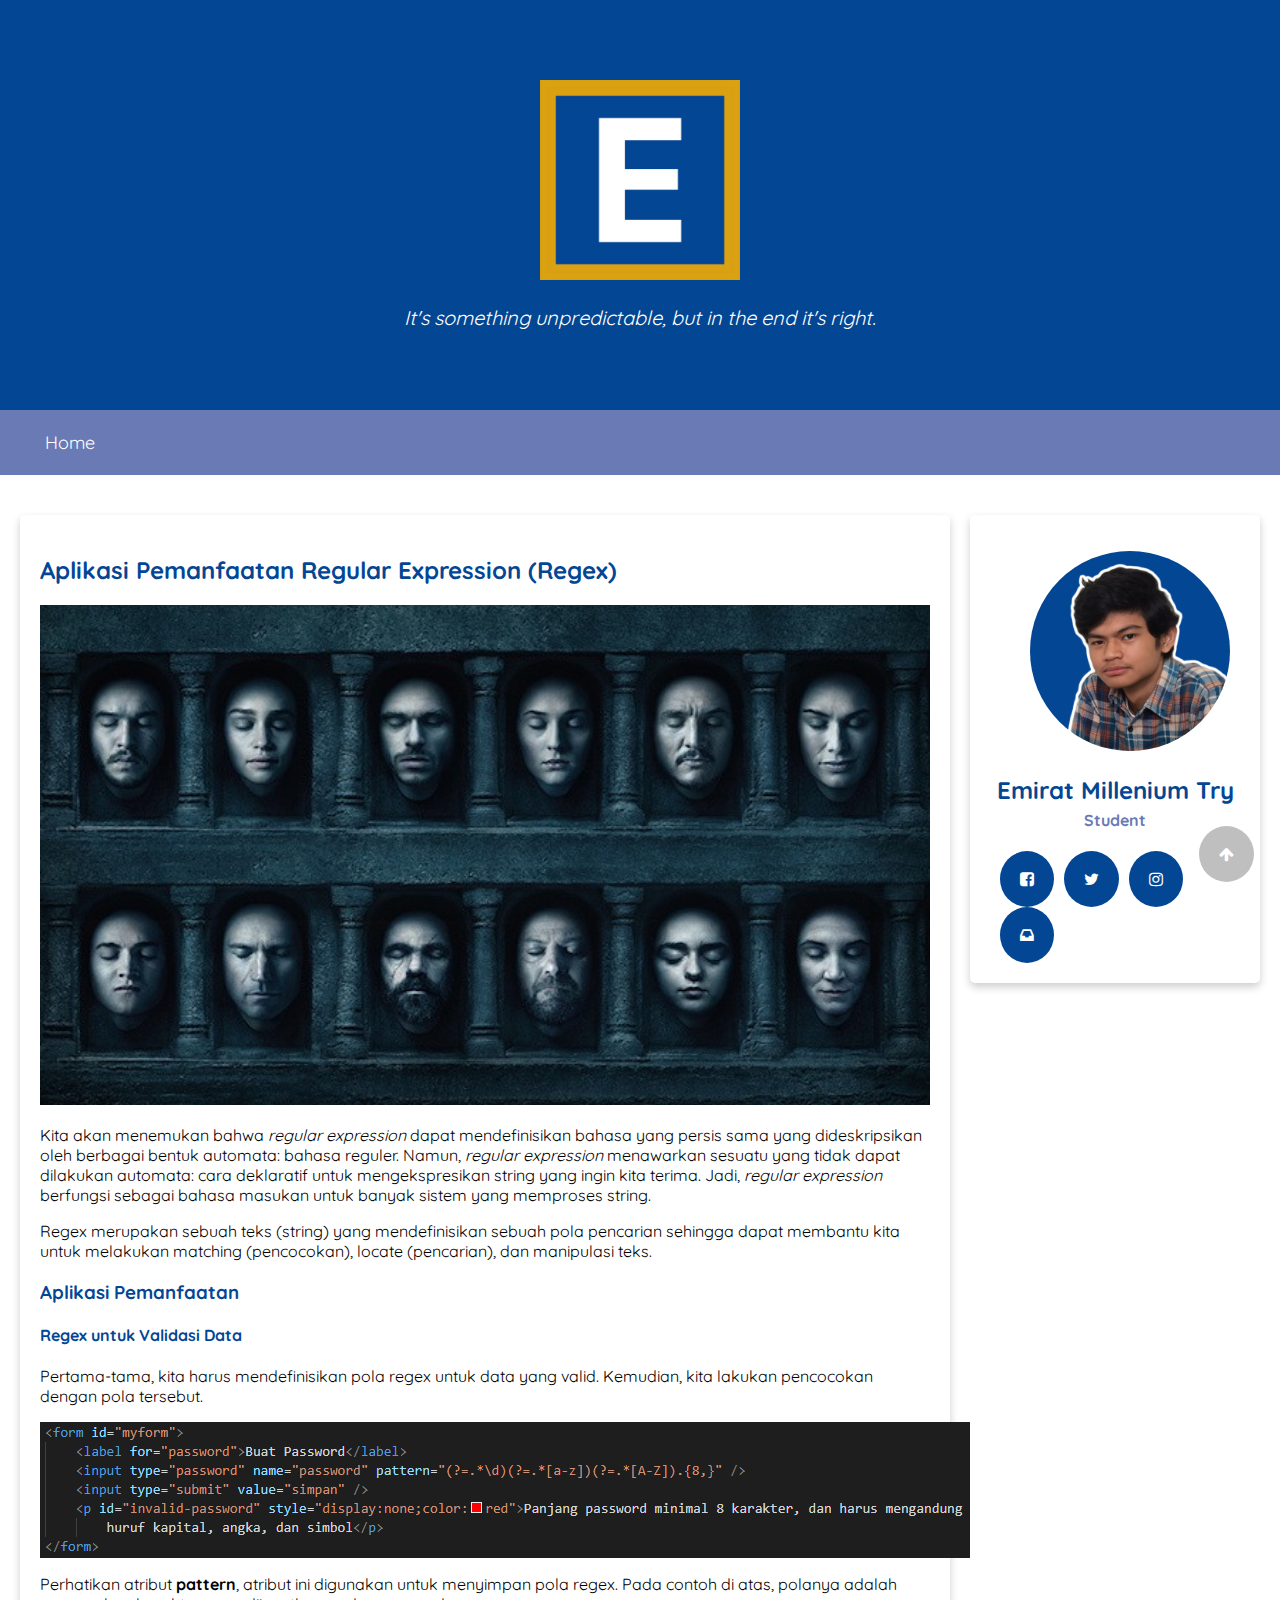
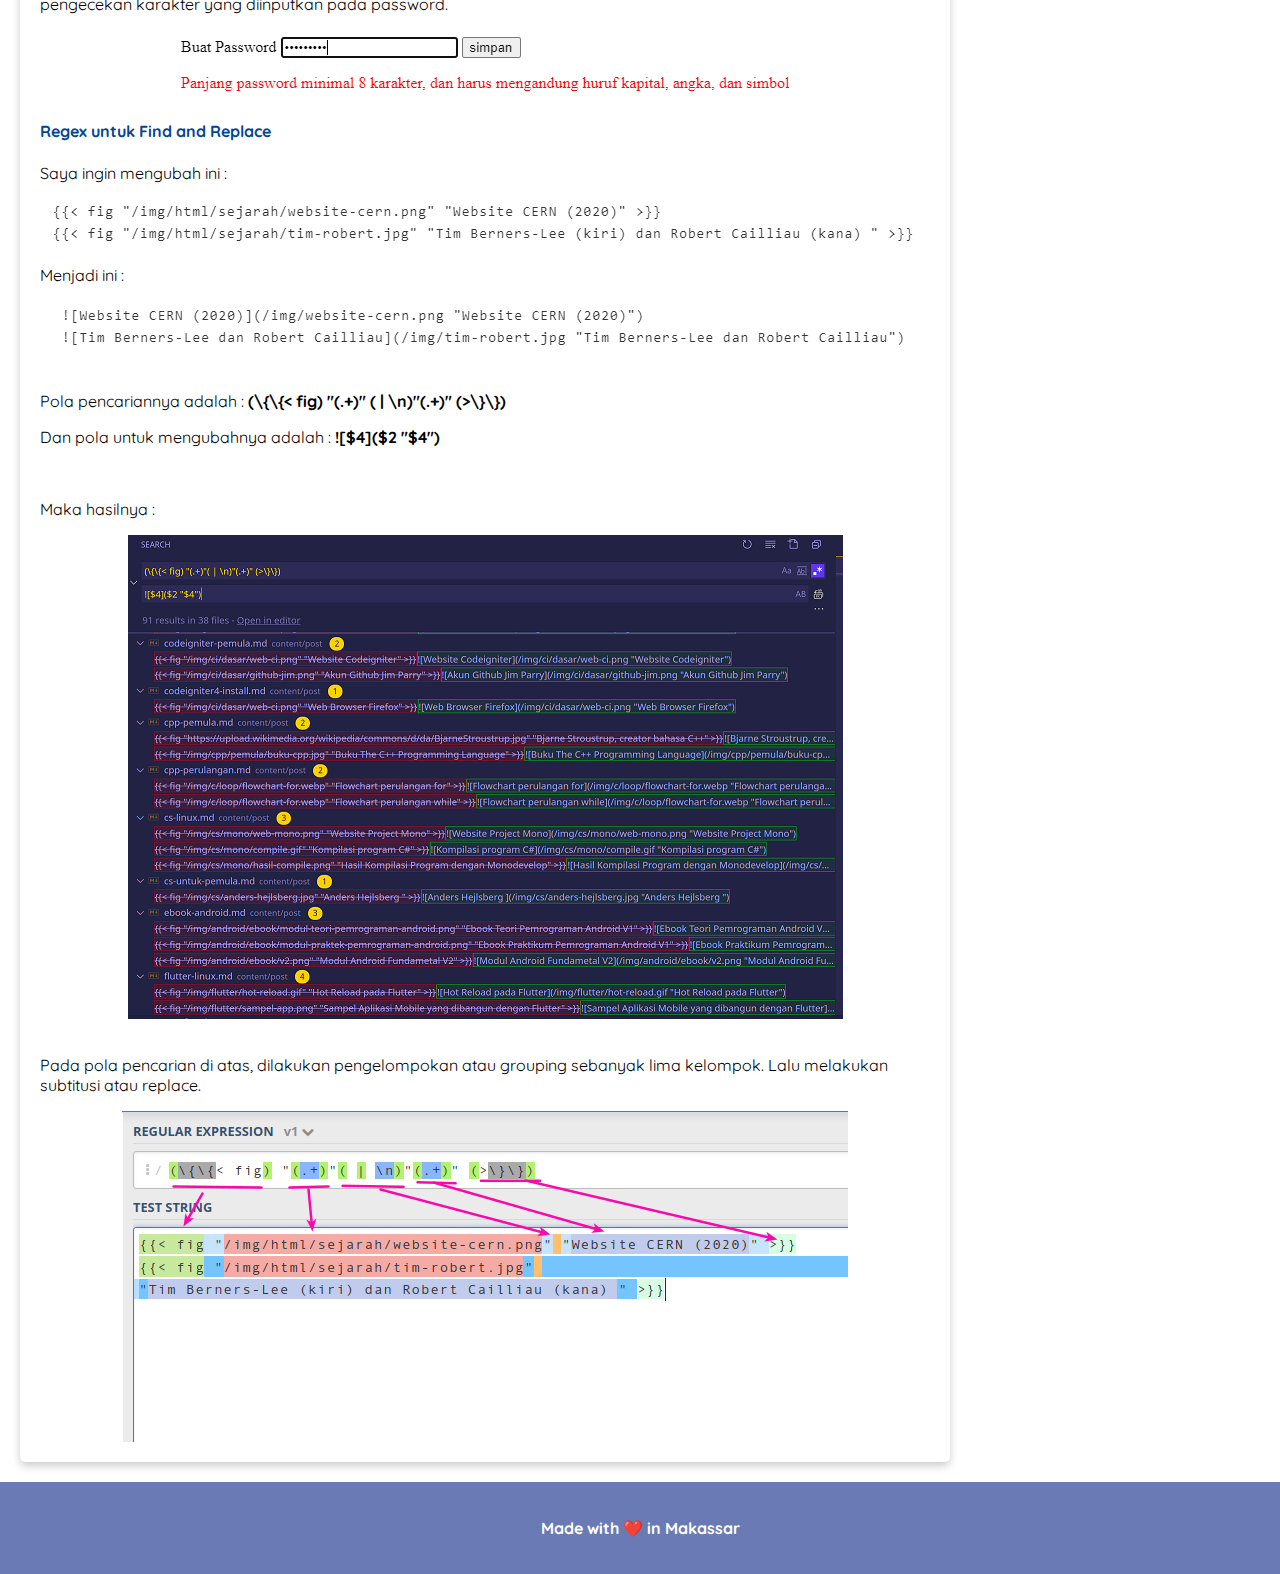
==== article/aplikasi-pemanfaatan-regular-expression-regex/index.html @ 3b196751 "aplikasi-pemanfaatan-regular-expression-regex" ====
<!DOCTYPE html>
<html lang="en">

<head>
    <meta charset="UTF-8" />
    <meta name="viewport" content="width=device-width, initial-scale=1.0" />
    <link rel="shortcut icon" href="/favicon.ico" type="image/x-icon" />
    <link rel="icon" href="/favicon.ico" type="image/x-icon" />
    <link rel="stylesheet" href="/style.css" />
    <link rel="stylesheet" href="https://cdnjs.cloudflare.com/ajax/libs/font-awesome/4.7.0/css/font-awesome.min.css" />
    <script src="https://ajax.googleapis.com/ajax/libs/jquery/3.5.1/jquery.min.js"></script>
    <script src="/script.js"></script>
    <title>Aplikasi Pemanfaatan Regular Expression (Regex) | EmiratZ</title>
</head>

<body>
    <header>
        <div class="jumbotron">

            <figure>
                <img src="/assets/image/logo.png" />
            </figure>
            <p><i>It's something unpredictable, but in the end it's right.</i></p>
        </div>
        <nav>
            <ul>
                <li><a href="/">Home</a></li>
            </ul>
        </nav>
    </header>

    <main>
        <div id="content">
            <article id="aplikasi-pemanfaatan-regular-expression-regex" class="card">
                <h2>Aplikasi Pemanfaatan Regular Expression (Regex)</h2>
                <img src="/assets/image/regex.jpeg" class="featured-image" alt="regex" />

                <p>
                    Kita akan menemukan bahwa <i>regular expression</i> dapat mendefinisikan bahasa yang persis sama
                    yang
                    dideskripsikan oleh berbagai bentuk automata: bahasa reguler. Namun, <i>regular expression</i>
                    menawarkan
                    sesuatu yang tidak dapat dilakukan automata: cara deklaratif untuk mengekspresikan string yang ingin
                    kita terima. Jadi, <i>regular expression</i> berfungsi sebagai bahasa masukan untuk banyak sistem
                    yang
                    memproses string.
                </p>

                <p>
                    Regex merupakan sebuah teks (string) yang mendefinisikan sebuah pola pencarian sehingga dapat
                    membantu kita untuk melakukan matching (pencocokan), locate (pencarian), dan manipulasi teks.
                </p>

                <h3>Aplikasi Pemanfaatan</h3>

                <h4>Regex untuk Validasi Data</h4>

                <p>
                    Pertama-tama, kita harus mendefinisikan pola regex untuk data yang valid. Kemudian, kita lakukan
                    pencocokan dengan pola tersebut.
                </p>

                <img src="/assets/image/regex1.png" alt="" class="article-image">

                <p>
                    Perhatikan atribut <strong>pattern</strong>, atribut ini digunakan untuk menyimpan pola regex. Pada
                    contoh di atas,
                    polanya adalah pengecekan karakter yang diinputkan pada password.
                </p>

                <img src="/assets/image/regex2.png" alt="" class="article-image">

                <h4>Regex untuk Find and Replace</h4>

                <p>
                    Saya ingin mengubah ini :
                </p>

                <img src="/assets/image/regex3.png" alt="" class="article-image">

                <p>
                    Menjadi ini :
                </p>

                <img src="/assets/image/regex4.png" alt="" class="article-image">

                <br>

                <p>
                    Pola pencariannya adalah : <strong>(\{\{< fig) "(.+)" ( | \n)"(.+)" (>\}\})</strong>
                </p>

                <p>
                    Dan pola untuk mengubahnya adalah : <strong>![$4]($2 "$4")</strong>
                </p>
                <br>
                <p>
                    Maka hasilnya :
                </p>

                <img src="/assets/image/regex7.png" alt="" class="article-image">
                <br>
                <p>
                    Pada pola pencarian di atas, dilakukan pengelompokan atau grouping sebanyak lima kelompok. Lalu
                    melakukan subtitusi atau replace.
                </p>

                <img src="/assets/image/regex8.png" alt="" class="article-image">
            </article>
        </div>

        <aside>
            <article class="profile card">
                <header>
                    <figure>
                        <img src="/assets/image/ppweb.jpg" />
                    </figure>
                    <h2 style="margin-bottom: 0;">Emirat Millenium Try</h2>
                    <h4 style="color: #6a7ab5; margin-top: 5px;">
                        Student</h4>
                </header>
                <social>
                    <a href="https://www.facebook.com/emirat8/" class="fa fa-facebook-square"></a>
                    <a href="https://twitter.com/emirat8" class="fa fa-twitter"></a>
                    <a href="https://www.instagram.com/emirat8/" class="fa fa-instagram"></a>
                    <a href="mailto:emirat.millenium@yahoo.co.id" class="fa fa-inbox"></a>
                </social>
            </article>
        </aside>
        <a href="#top" onclick="scrollToTop();return false"><i class="fa fa-arrow-up"></i></a>
    </main>
    <footer>
        <p>Made with ❤️ in Makassar</p>
    </footer>
</body>

</html>
---- style.css ----
@import url("https://fonts.googleapis.com/css?family=Quicksand:400,700&display=swap");

* {
  box-sizing: border-box;
}

body {
  font-family: "Quicksand", sans-serif;
  margin: 0;
  padding: 0;
}

header {
  display: inline;
}

h2,
h3, h4 {
  color: #034694;
}

.card {
  box-shadow: 0 4px 8px 0 rgba(0, 0, 0, 0.2);
  border-radius: 5px;
  padding: 20px;
  margin-top: 20px;
}

.featured-image {
  width: 100%;
  max-height: 500px;
  object-fit: cover;
  object-position: center;
}

.article-image {
  display: block; 
  margin-left: auto; 
  margin-right: auto;
}

.profile header {
  text-align: center;
}

.profile img {
  width: 200px;
  border-radius: 50%;
}

.jumbotron {
  font-size: 20px;
  padding: 60px;
  background-color: #034694;
  text-align: center;
  color: white;
}

.jumbotron img {
  max-height: 200px;
}

nav {
  background-color: #6a7ab5;
  padding: 5px;
  position: sticky;
  top: 0;
}

nav a {
  font-size: 18px;
  font-weight: 400;
  text-decoration: none;
  color: white;
}

nav a:hover {
  font-weight: bold;
}

nav li {
  display: inline;
  list-style-type: none;
  margin-right: 20px;
}

main {
  padding: 20px;
  overflow: auto;
}

footer {
  padding: 20px;
  color: white;
  background-color: #6a7ab5;
  text-align: center;
  font-weight: bold;
}

#content {
  float: left;
  width: 75%;
}

aside {
  float: right;
  width: 25%;
  padding-left: 20px;
}

aside article section table tr th {
  text-align: left;
}

/* Style all font awesome icons */
aside article social {
  display: table;
  margin : auto;
}

.fa {
  margin-left: 10px;
  padding: 20px;
  font-size: 30px;
  text-decoration: none;
  border-radius: 50%;
}

/* Add a hover effect if you want */
.fa:hover {
  opacity: 0.7;
}

/* Set a specific color for each brand */

.fa-facebook-square {
  background: #034694;
  color: white;
}

.fa-twitter {
  background: #034694;
  color: white;
}

.fa-instagram {
  background: #034694;
  color: white;
}

.fa-inbox {
  background: #034694;
  color: white;
}

.fa-arrow-up {
  opacity: 0.5;
  right: 2%;
  bottom: 2%;
  position: fixed;
  float: right;
  background: grey;
  color: white;
}

.fa-arrow-up:hover {
  opacity: 0.2;
}

main div article readmore {
  text-align: right;
}

@media screen and (max-width: 1024px) {
  #content,
  aside {
    width: 100%;
    padding: 0;
  }
}
@media screen and (max-width: 1000px) {
  .article-image{
    width: 100%;
  }
}

@media screen and (max-width: 320px) {
  .fa {
    margin-left: 5px;
  }
}
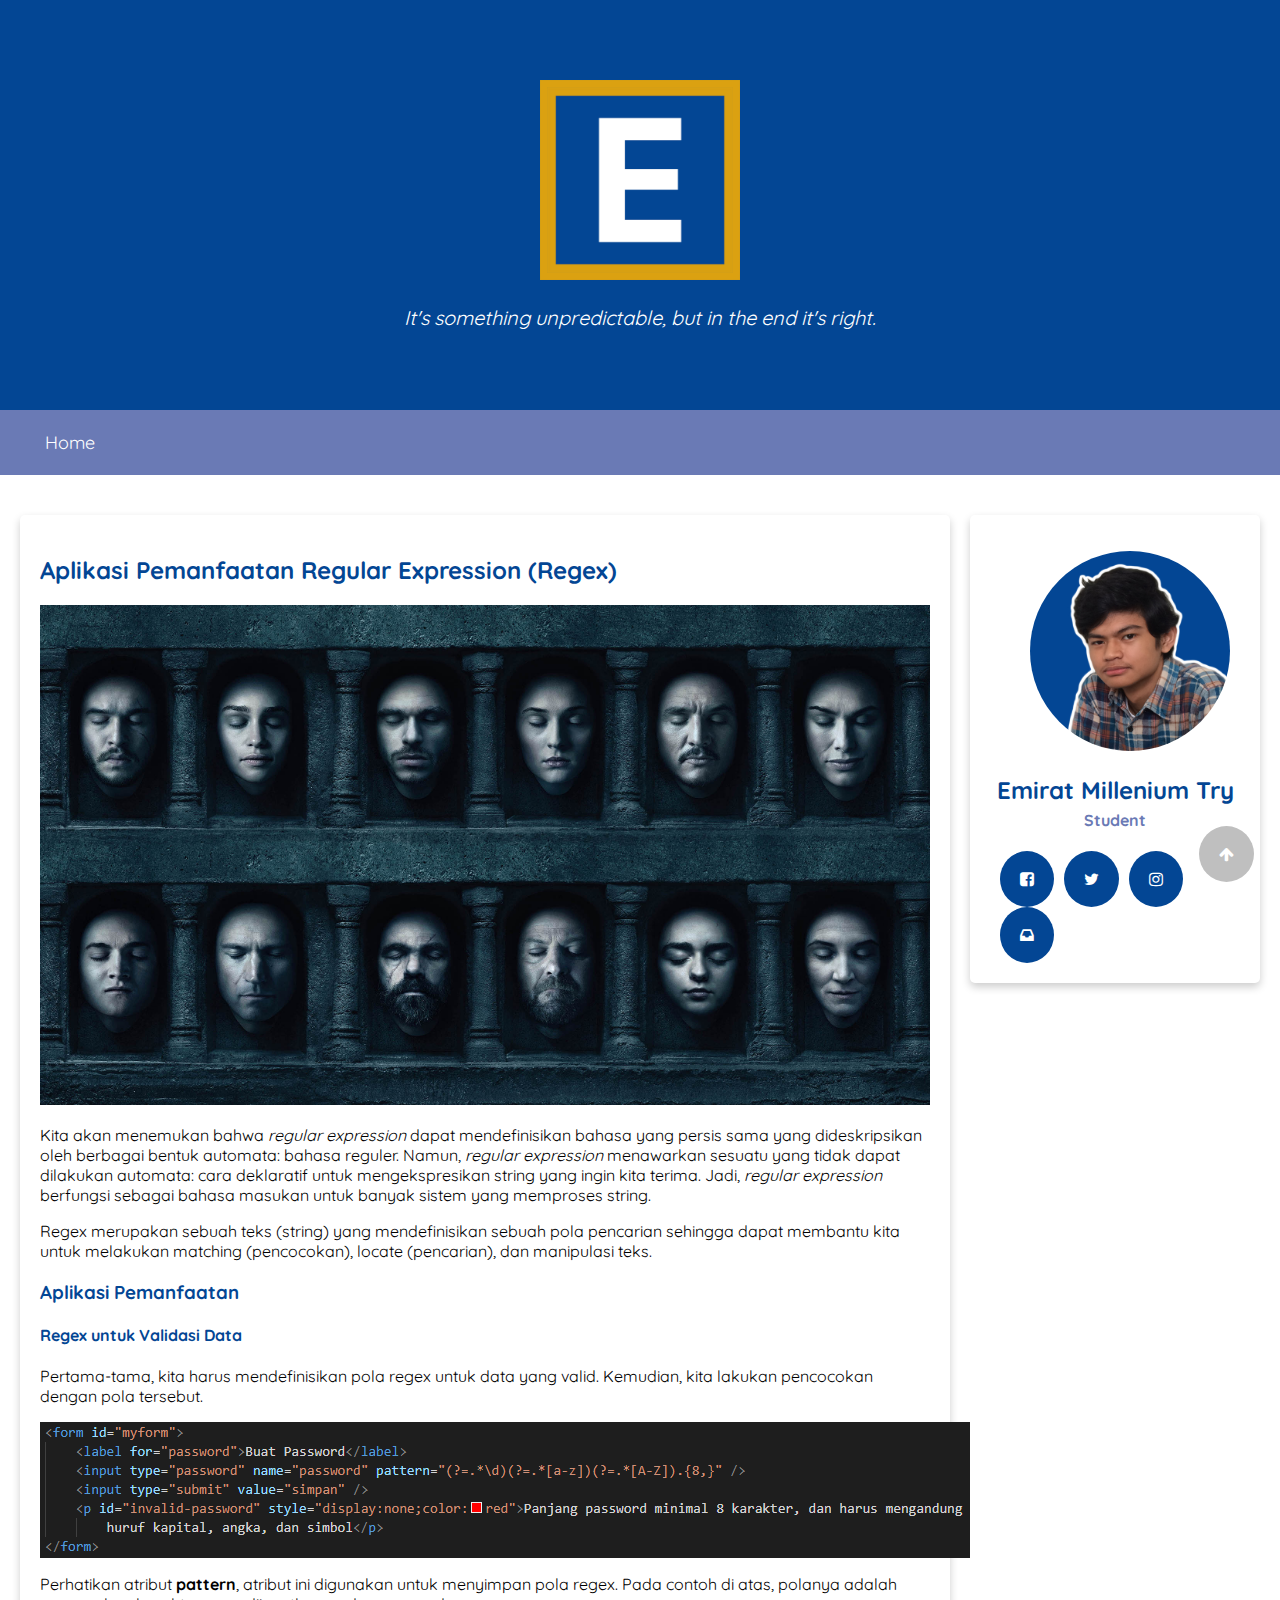
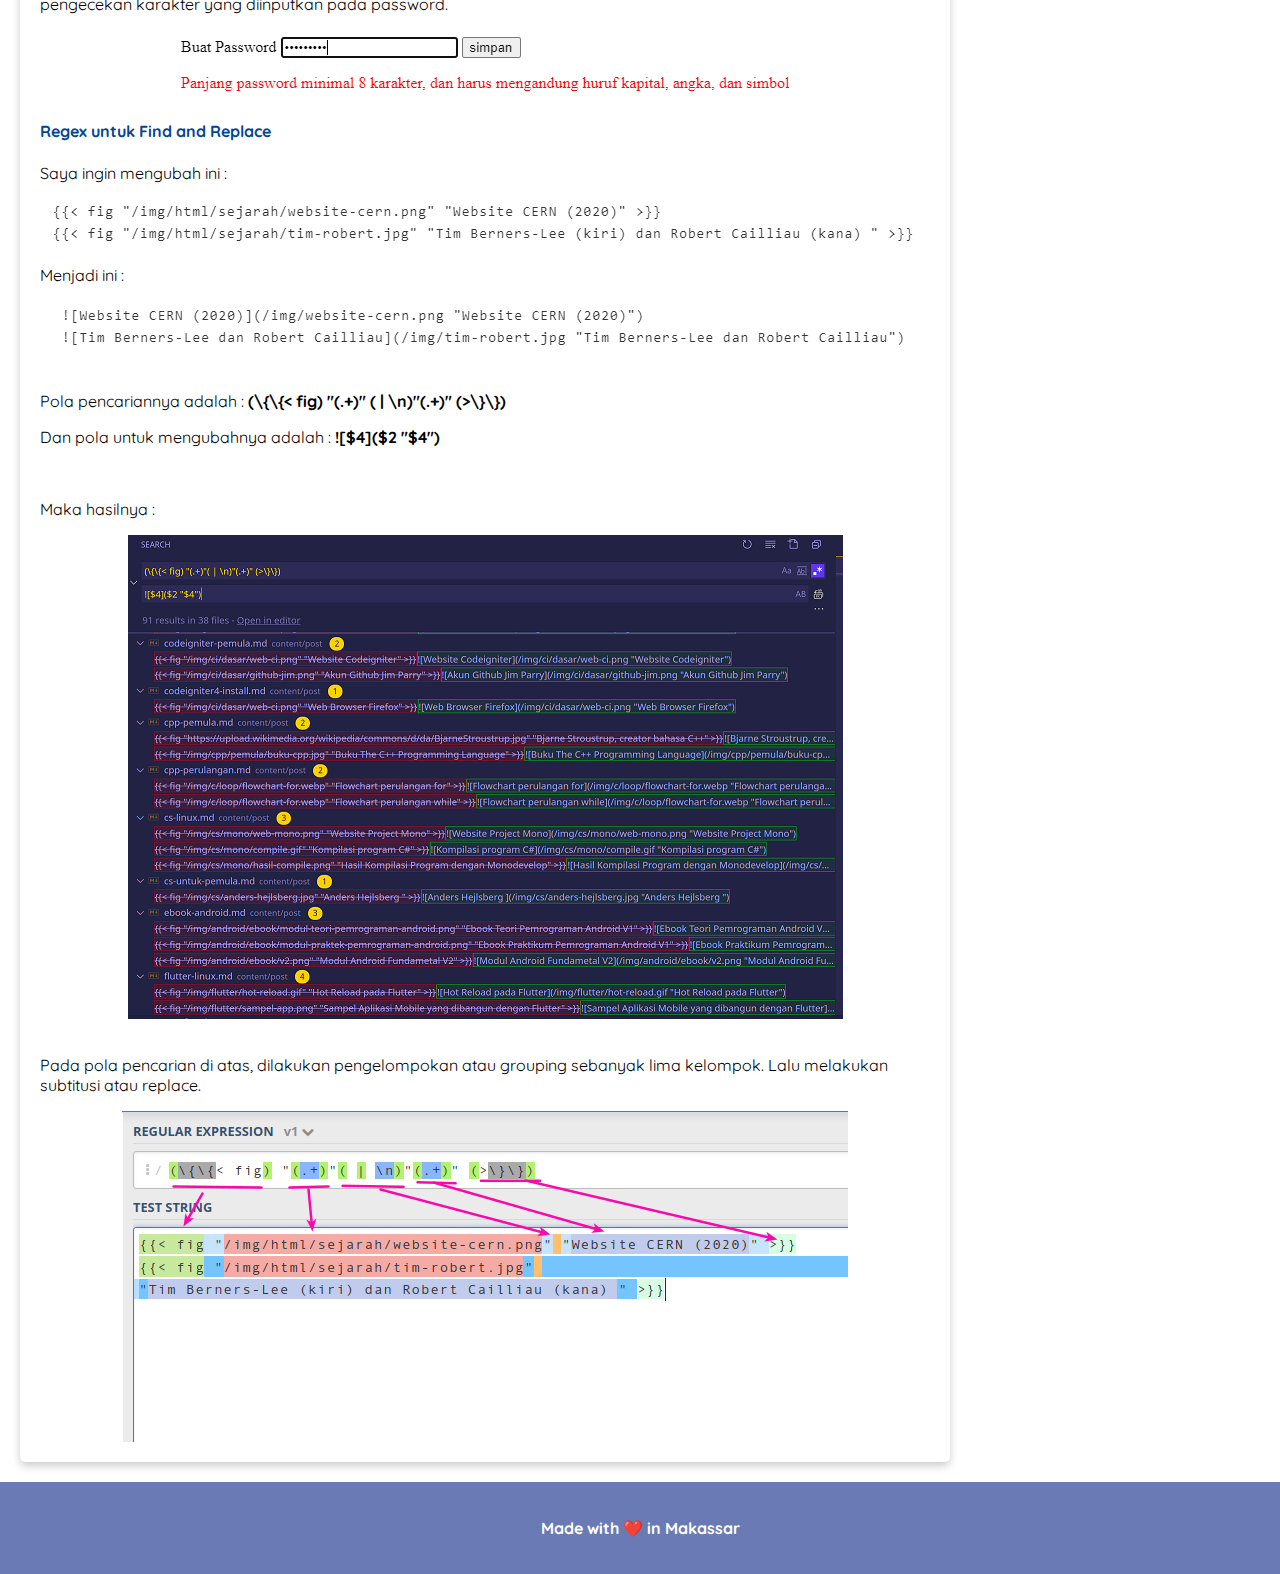
==== commit 35004fc2: "improve image quality" ====
--- a/article/aplikasi-pemanfaatan-regular-expression-regex/index.html
+++ b/article/aplikasi-pemanfaatan-regular-expression-regex/index.html
@@ -33,7 +33,7 @@
         <div id="content">
             <article id="aplikasi-pemanfaatan-regular-expression-regex" class="card">
                 <h2>Aplikasi Pemanfaatan Regular Expression (Regex)</h2>
-                <img src="/assets/image/regex.jpeg" class="featured-image" alt="regex" />
+                <img src="/assets/image/regex.jpg" class="featured-image" alt="regex" />
 
                 <p>
                     Kita akan menemukan bahwa <i>regular expression</i> dapat mendefinisikan bahasa yang persis sama
